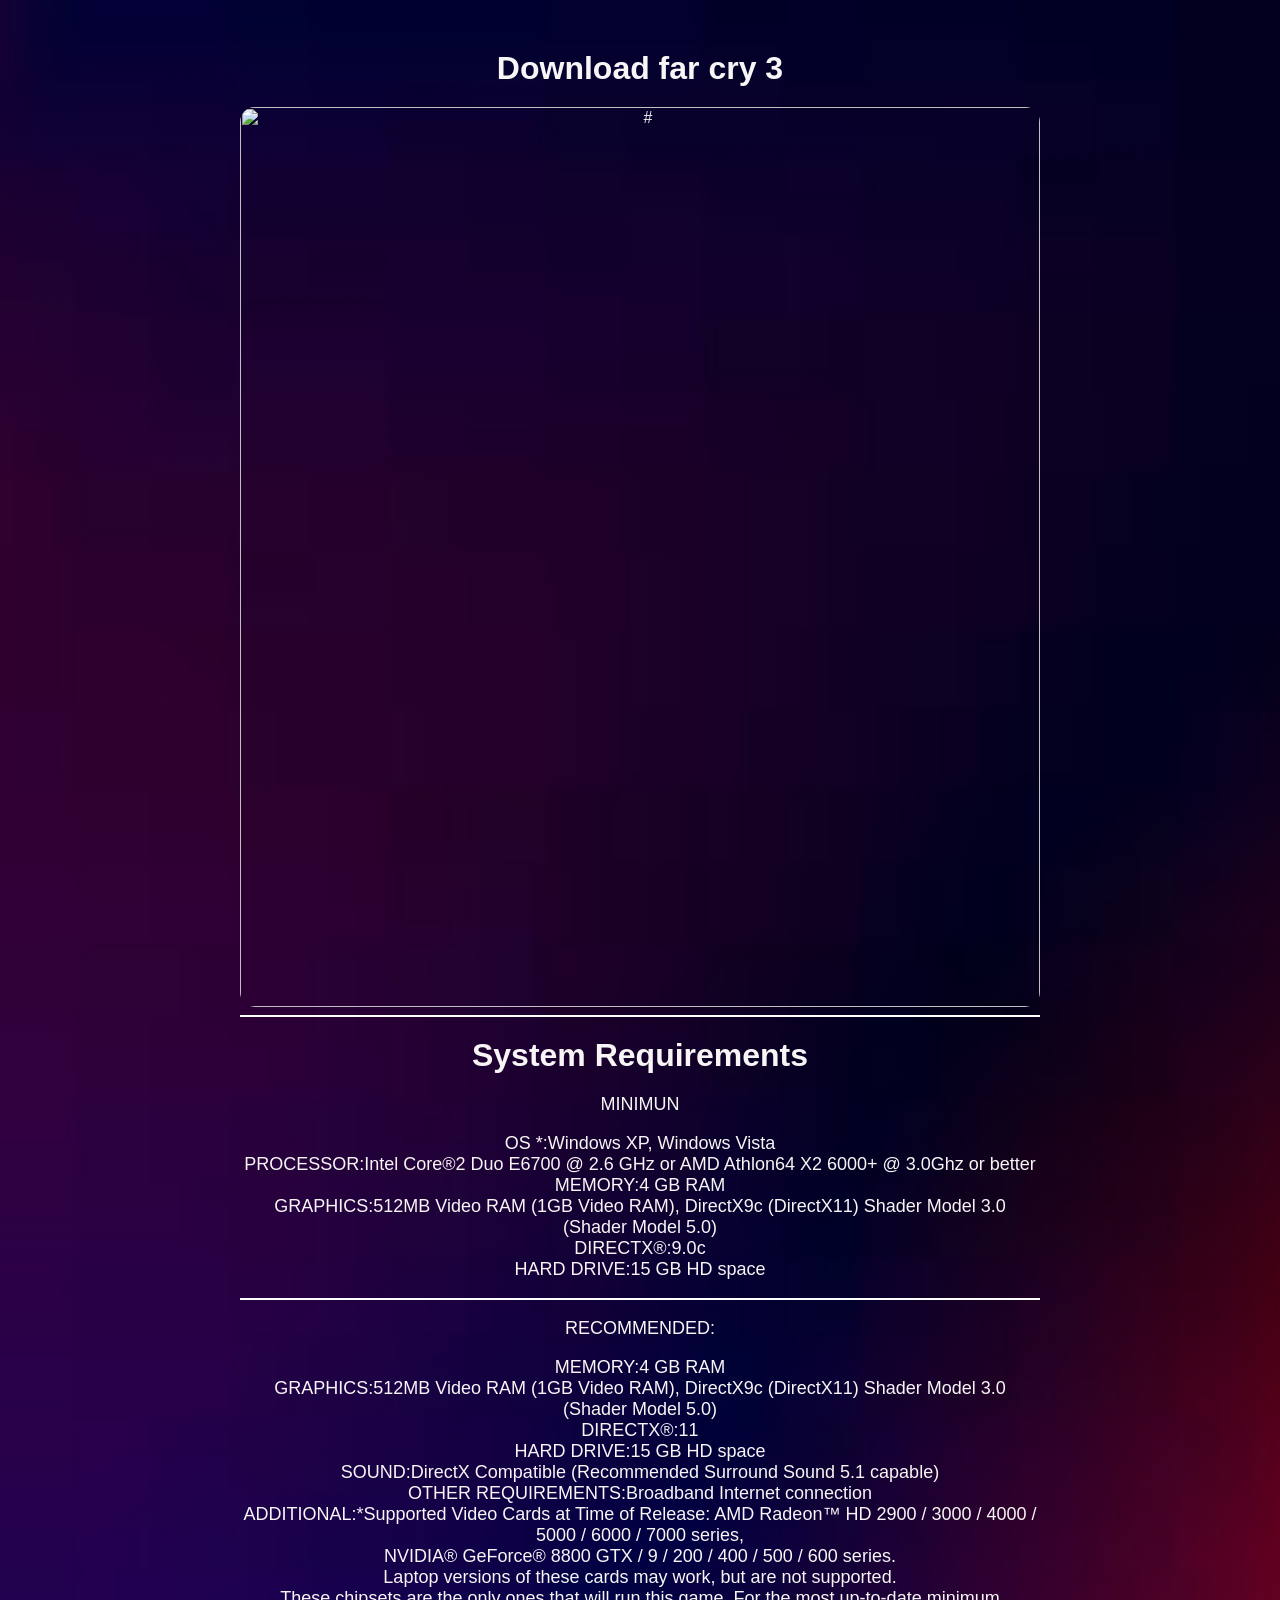
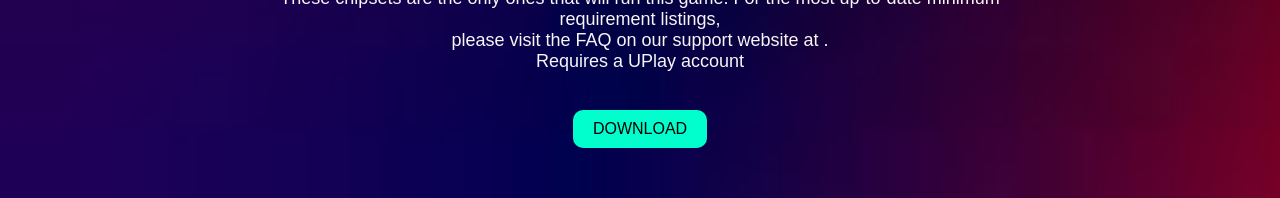
==== farcry3.html @ 3a9c78fd "Create farcry3.html" ====
<html>
<head>
    <title>far cry 3</title>
    <link rel="stylesheet" href="style.css">
</head>

<body>


    <div class="game-page">
    <H1>Download  far cry 3</H1>
    <img src="IMAGW-GAME/farcry3-3.jpg" width="600"  alt="#">
    <hr>
    <h1>System Requirements</h1>

    <p>MINIMUN</p>
     <P> OS *:Windows XP, Windows Vista <br>
     PROCESSOR:Intel Core®2 Duo E6700 @ 2.6 GHz or AMD Athlon64 X2 6000+ @ 3.0Ghz or better <br>
     MEMORY:4 GB RAM <br>
     GRAPHICS:512MB Video RAM (1GB Video RAM), DirectX9c (DirectX11) Shader Model 3.0 (Shader Model 5.0) <br>
     DIRECTX®:9.0c <br>
     HARD DRIVE:15 GB HD space </P>

     
     <hr>

     <P>RECOMMENDED: </P>
      <P> MEMORY:4 GB RAM <br>
     GRAPHICS:512MB Video RAM (1GB Video RAM), DirectX9c (DirectX11) Shader Model 3.0 (Shader Model 5.0) <br>
     DIRECTX®:11 <br>
     HARD DRIVE:15 GB HD space <br>
     SOUND:DirectX Compatible (Recommended Surround Sound 5.1 capable) <br>
     OTHER REQUIREMENTS:Broadband Internet connection <br>
     ADDITIONAL:*Supported Video Cards at Time of Release: AMD Radeon™ HD 2900 / 3000 / 4000 / 5000 / 6000 / 7000 series, <br>
     NVIDIA® GeForce® 8800 GTX / 9 / 200 / 400 / 500 / 600 series. <br>
      Laptop versions of these cards may work, but are not supported. <br>
      These chipsets are the only ones that will run this game. For the most up-to-date minimum requirement listings,<br>
       please visit the FAQ on our support website at . <br>
     Requires a UPlay account  </P>


    <a href="#" target="_blank">DOWNLOAD</a>
    </div>
</body>
</html>
---- style.css ----
body {
  margin: 0;
  background-image: url(gra.jpg);
  background-size: cover;
  background-repeat: no-repeat;
  background-position: center;
  font-family: Arial, sans-serif;
}


/* CONTAINER */
.container {
  width: 90%;
  padding: 40px;
  margin: auto;
  display: grid;
  grid-template-columns: repeat(4, 1fr);
  gap: 20px;
}


/* SEARCH BOX */
.search-box {
  grid-column: span 4;
  display: flex;
  justify-content: center;
  gap: 10px;
}

#search_game {
  width: 350px;
  height: 35px;
  border-radius: 8px;
  border: none;
  padding: 5px 10px;
  outline: none;
}

#search_game:focus {
  box-shadow: 0 0 10px #00ffcc;
}

.search-box button {
  padding: 8px 20px;
  border: none;
  border-radius: 8px;
  background-color: #00ffcc;
  cursor: pointer;
  font-weight: bold;
  transition: 0.3s;
}

.search-box button:hover {
  background-color: #00ccaa;
}


/* HR */
hr {
  grid-column: span 4;
  border: 1px solid white;
}


/* GAME CARD */
.game {
  background-color: rgba(0, 0, 0, 0.7);
  padding: 10px;
  border-radius: 10px;
  text-align: center;
  color: white;
  transition: 0.3s;
  box-shadow: 0 0 10px rgba(0,0,0,0.5);
}

.game:hover {
  transform: scale(1.05);
  box-shadow: 0 0 20px #00ffcc;
}

.game img {
  width: 100%;
  height: 200px;
  object-fit: cover;
  border-radius: 10px;
}

.game h2 {
  font-size: 18px;
}

.game a {
  display: inline-block;
  margin-top: 10px;
  color: #00ffcc;
  text-decoration: none;
  font-weight: bold;
}

.game a:hover {
  text-decoration: underline;
}


/* GAME PAGE */
.game-page {
  max-width: 800px;
  margin: 50px auto;
  text-align: center;
  color: rgb(247, 245, 245);
}

.game-page img {
  width: 100%;
  border-radius: 15px;
}

.game-page h1 {
  margin: 20px 0;
}

.game-page p {
  font-size: 18px;
}

.game-page a {
  display: inline-block;
  margin-top: 20px; 
  padding: 10px 20px;
  background-color: #00ffcc;
  color: black;
  border-radius: 10px;
  text-decoration: none;
}


/* RESPONSIVE */
@media (max-width: 900px) {
  .container {
    grid-template-columns: repeat(2, 1fr);
  }
}

@media (max-width: 500px) {
  .container {
    grid-template-columns: 1fr;
  }
}
.logo {
  text-align: center;
  margin-top: 20px;
}

.logo img {
  width: 200px;
}
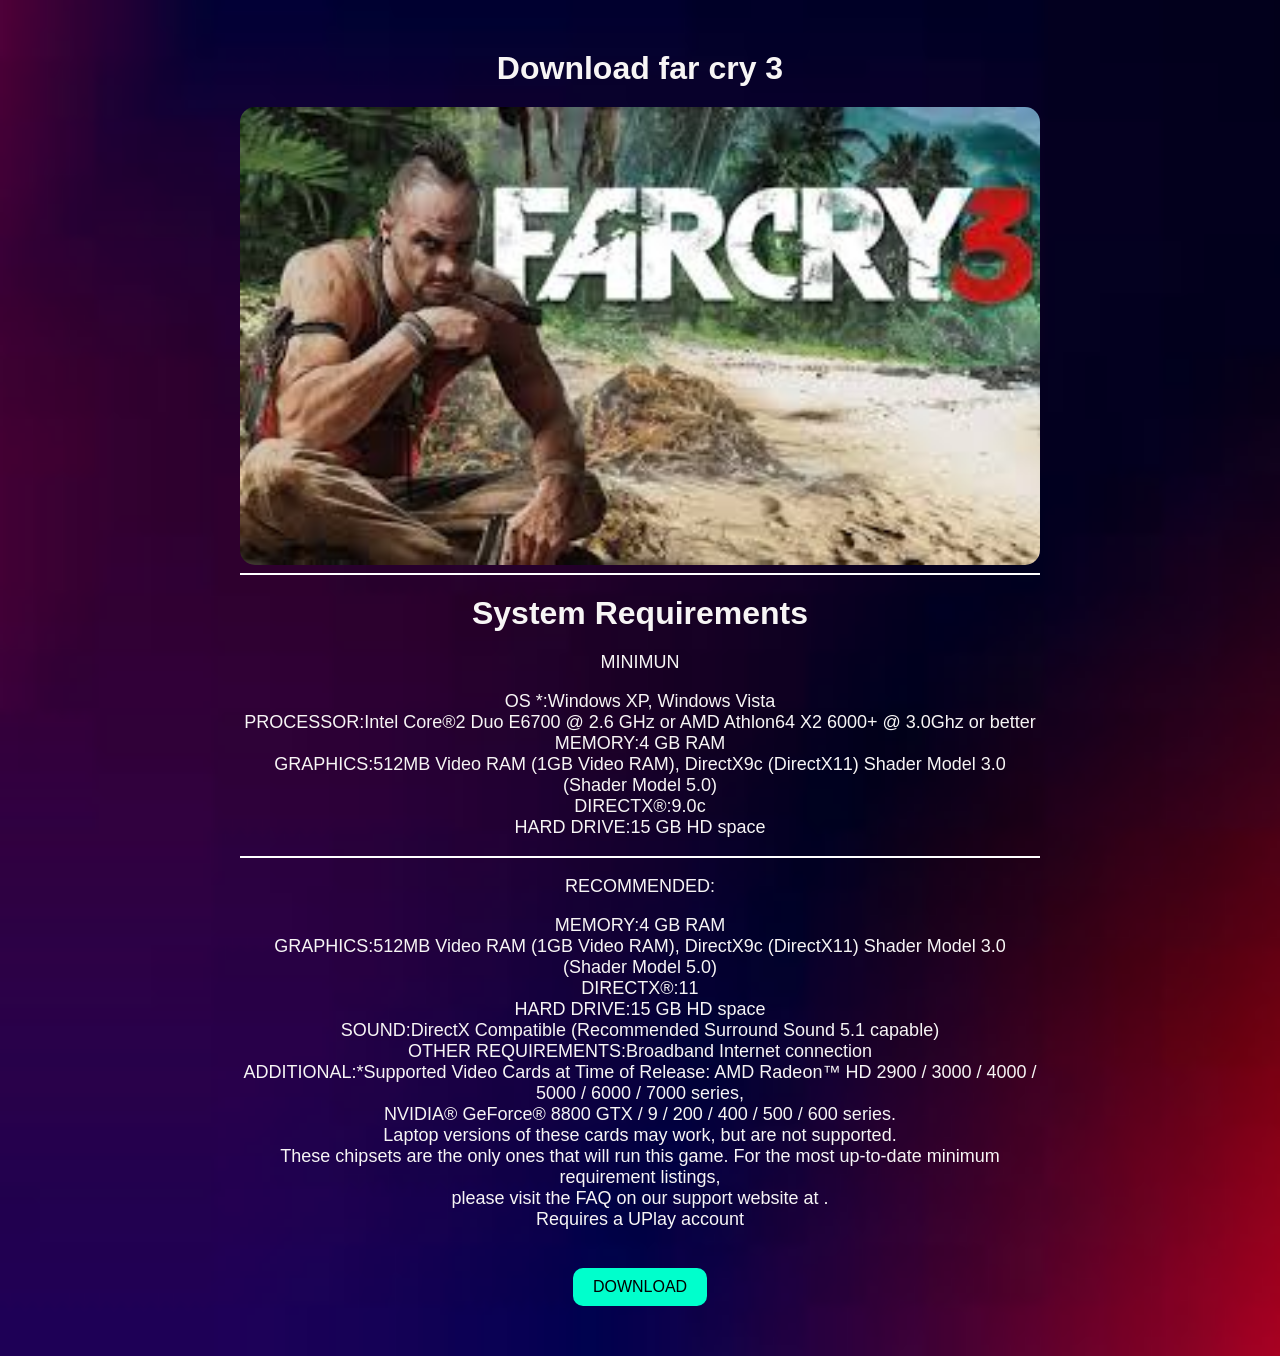
==== commit 56be389b: "Update farcry3.html" ====
--- a/farcry3.html
+++ b/farcry3.html
@@ -9,7 +9,7 @@
 
     <div class="game-page">
     <H1>Download  far cry 3</H1>
-    <img src="IMAGW-GAME/farcry3-3.jpg" width="600"  alt="#">
+    <img src="farcry3.jpg" width="600"  alt="#">
     <hr>
     <h1>System Requirements</h1>
 
